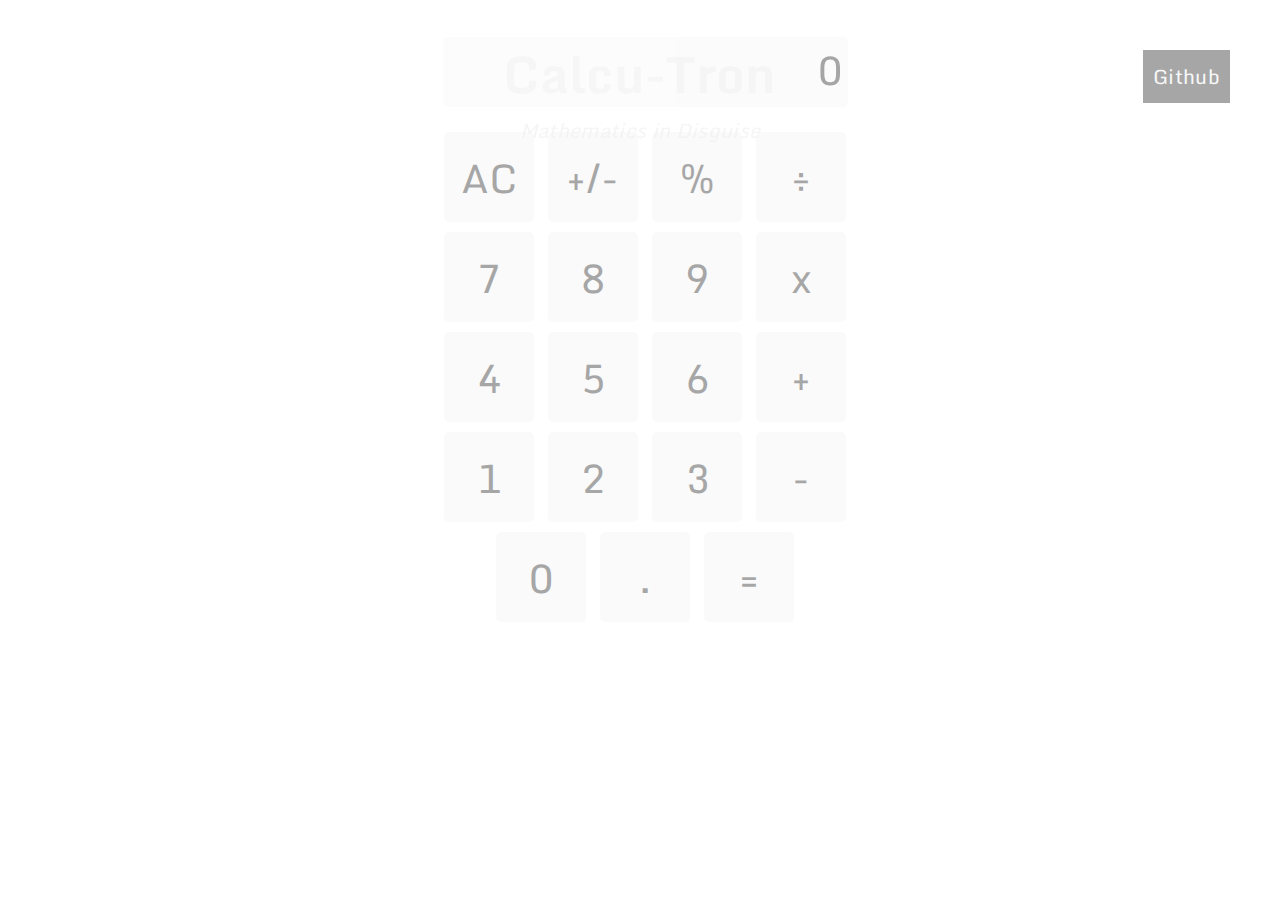
==== P3-Calculator/index.html @ de4c5837 "added const for storing initial values and operations" ====
<!DOCTYPE html>
<html lang="en">
<head>
    <meta charset="UTF-8">
    <meta name="viewport" content="width=device-width, initial-scale=1.0">
    <title>Calculator</title>
    <link rel="stylesheet" href="styles.css">
    <link rel="preconnect" href="https://fonts.gstatic.com">
    <link href="https://fonts.googleapis.com/css2?family=Major+Mono+Display&family=Monda&display=swap" rel="stylesheet">  
</head>
<body>
    <!-- Header & Github Link -->
    <p id='header'>
        <a id='header-github' href='https://github.com/coolio-coder'>Github</a>
    </p>
    <div class='title'><strong>Calcu-Tron</strong></div>
    <p class ='text'><em>Mathematics in Disguise</em></p>

    <!-- Calculator Body -->
    <div class='calcBody'>
        
        <div class="calcInput">
            <!-- User Output -->
            <span class='answer'>0</span>

            <!-- Top Row Buttons -->
            <button class='reset'>AC</button>
            <button class='operations' id='negative'>+/-</button>
            <button class='operations' id='percent'>%</button>
            <button class='operations' id='÷'>÷</button>

            <!-- Second Row Buttons -->
            <button class='numbers' id='7'>7</button>
            <button class='numbers' id='8'>8</button>
            <button class='numbers' id='9'>9</button>
            <button class='operations' id='x'>x</button>
            
            <!-- Third Row Buttons -->
            <button class='numbers' id='4'>4</button>
            <button class='numbers' id='5'>5</button>
            <button class='numbers' id='6'>6</button>
            <button class='operations' id='+'>+</button>

            <!-- Fourth Row Buttons -->
            <button class='numbers' id='1'>1</button>
            <button class='numbers' id='2'>2</button>
            <button class='numbers' id='3'>3</button>
            <button class='operations' id='-'>-</button>
            
            <!-- Last Row Buttons -->
            <button class='numbers' id='0'>0</button>
            <button class='operations' id='.'>.</button>
            <button class='operations' id='equal'>=</button>

            
        </div>


    </div>

    

    <script src="scripts.js"></script>
</body>
</html>
---- P3-Calculator/styles.css ----
* {
    box-sizing:border-box;
    font-family: 'Monda', sans-serif;
    margin: 0;
    padding: 0;
}

html{
    width: 100vw;
    height: 100vh;
}

body{
    background-repeat: no-repeat;
    background-attachment: fixed;
    background-size: cover;
    background-position: top;
    background-image:url(https://i.pinimg.com/originals/cc/4e/01/cc4e012fc8d96cbe52d99dd863743823.jpg);
    width: 100%;
    height: 100%;
    font-family: Arial, Helvetica;
    letter-spacing: 0.02em;
     font-weight: 400;
    -webkit-font-smoothing: antialiased; 
   }
   

.title {
    position: relative;
    text-align: center;
    font-size: 50px;
    color: whitesmoke;
}

.text {
    position: relative;
    text-align: center;
    font-size: 20px;
    color: whitesmoke;
}

#header-github {
    background-color: gray;
    opacity: 1;
    color: whitesmoke;
    padding: 10px;
    text-decoration: none;
    font-size: 20px;
    margin: 5px 50px 15px;
    position: relative;
}
#header {
      font-family: 'Mona', san-serif; 
      opacity: .7;
      color: gray;
      top: 60px;
      text-align: right;
      position: relative;
}



.calcBody{
    position: relative;
    width: 450px;
    height: 650px;
    top: calc(50% - 600px);
    left: calc(50% - 220px);
    background: inherit;
    border-radius: 5px;
    overflow: hidden;
  }

  .calcBody:after{
    content: '';
    width: 650px;
    height: 900px;
    background: inherit; 
    position: absolute;
    left: -25px;
    left position
    right: 0;
    top: -25px;  
    top position 
    bottom: 0;
    box-shadow: inset 0 0 0 200px rgba(255,255,255,0.05);
    filter: blur(20px);
   }

   .calcInput {
    position: relative;
    margin-top: 50px;
    text-align: center;
    z-index: 1;

  }
  .calcInput > *{
    display: inline-block;
    width: 200px;
  }

.answer {
    width: 405px;
    height: 70px;
    opacity: 0.35;
    margin: 5px;
    bottom: 15px;
    padding-bottom: 5px;
    padding-right: 5px;
    border: 0;
    font-size: 40px;
    position: relative;
    text-align: right;
    border-radius: 5px;

    background-color: whitesmoke;
  }

button {
  border-radius: 5px;
  cursor: pointer;
  width: 90px;
  height: 90px;
  opacity: 0.35;
  margin: 5px;
  border: 0;
  font-size: 40px;
}

button.reset {
  width: 90px;
  height: 90px;
  opacity: 0.35;
  margin: 5px;
  border: 0;
  font-size: 40px;
}

button.operations {
  width: 90px;
  height: 90px;
  opacity: 0.35;
  margin: 5px;
  border: 0;
  font-size: 40px;
}

button.numbers {
    width: 90px;
    height: 90px;
    opacity: 0.35;
    margin: 5px;
    border: 0;
    font-size: 40px;
}

#1 {
  width: 194px;
  height: 90px;
  opacity: 0.35;
  margin: 5px;
  border: 0;
  font-size: 40px;
}
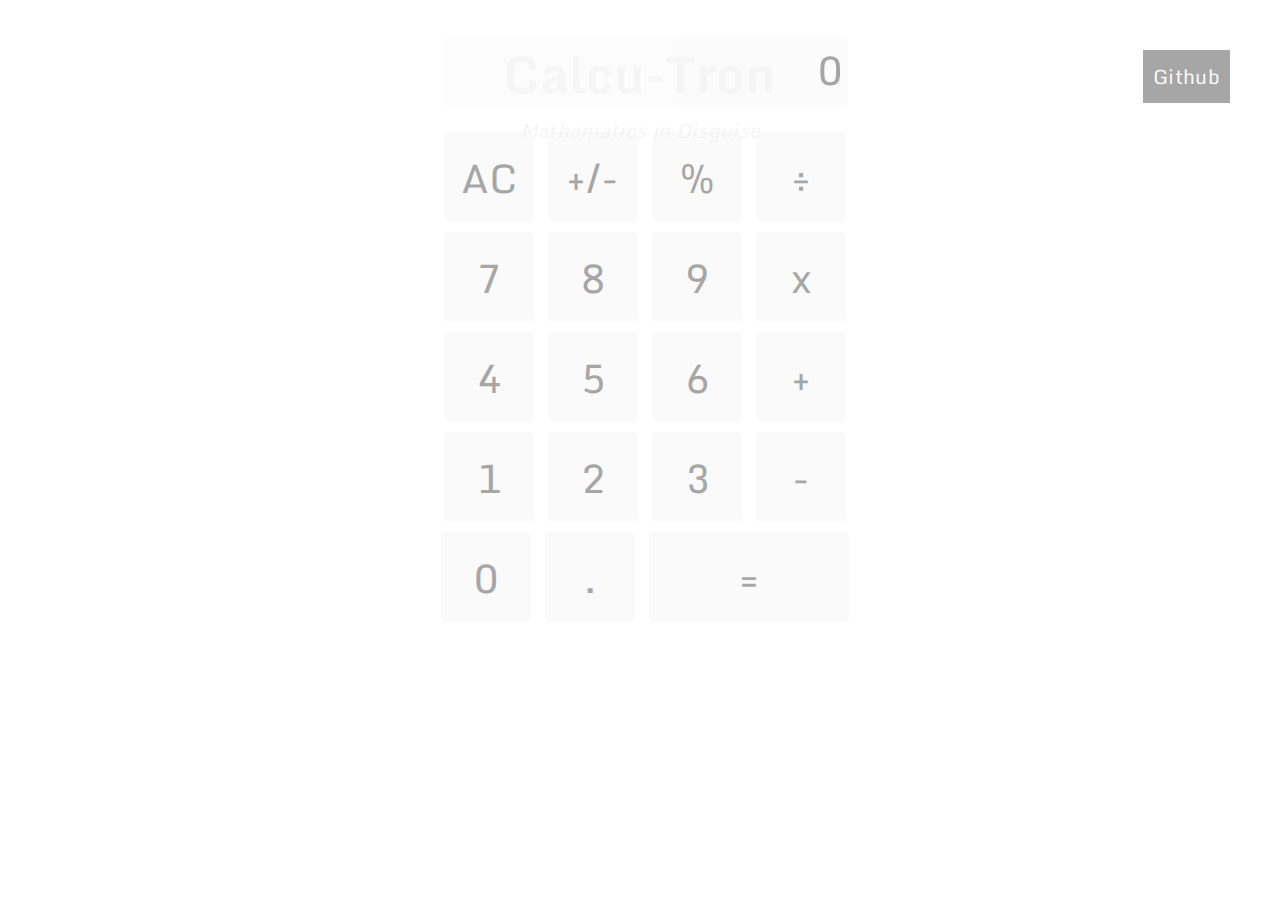
==== commit 71561a76: "added basic arithmetic" ====
--- a/P3-Calculator/index.html
+++ b/P3-Calculator/index.html
@@ -24,7 +24,7 @@
             <span class='answer'>0</span>
 
             <!-- Top Row Buttons -->
-            <button class='reset'>AC</button>
+            <button class='ACreset'>AC</button>
             <button class='operations' id='negative'>+/-</button>
             <button class='operations' id='percent'>%</button>
             <button class='operations' id='÷'>÷</button>
@@ -50,7 +50,7 @@
             <!-- Last Row Buttons -->
             <button class='numbers' id='0'>0</button>
             <button class='operations' id='.'>.</button>
-            <button class='operations' id='equal'>=</button>
+            <button class='equal'>=</button>
 
             
         </div>
--- a/P3-Calculator/styles.css
+++ b/P3-Calculator/styles.css
@@ -128,7 +128,7 @@
   font-size: 40px;
 }
 
-button.reset {
+button.ACreset {
   width: 90px;
   height: 90px;
   opacity: 0.35;
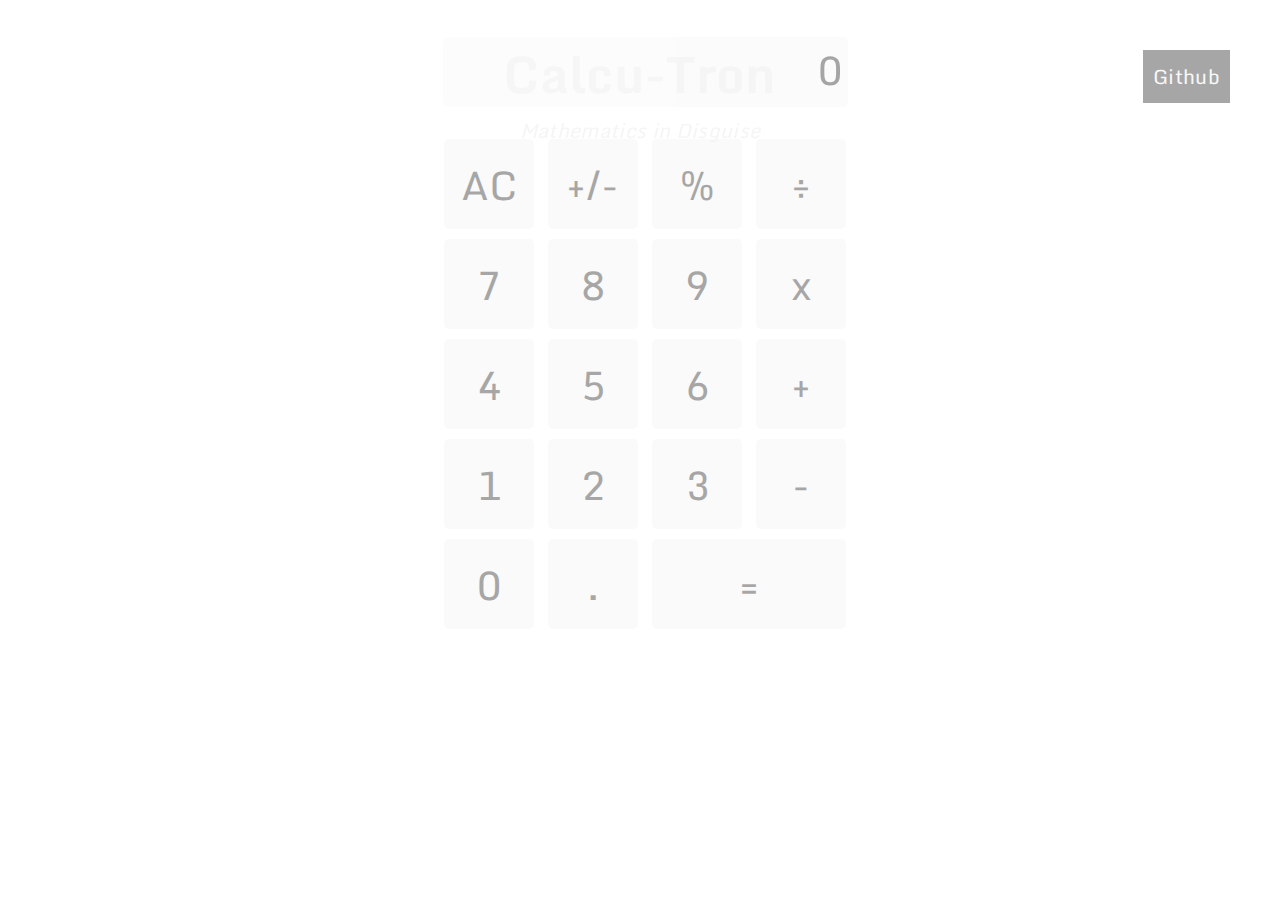
==== commit 5375f659: "added functionalities for percentage, negative sign, and float" ====
--- a/P3-Calculator/index.html
+++ b/P3-Calculator/index.html
@@ -25,15 +25,15 @@
 
             <!-- Top Row Buttons -->
             <button class='ACreset'>AC</button>
-            <button class='operations' id='negative'>+/-</button>
-            <button class='operations' id='percent'>%</button>
+            <button class='negative' id='negative'>+/-</button>
+            <button class='percent' id='percent'>%</button>
             <button class='operations' id='÷'>÷</button>
 
             <!-- Second Row Buttons -->
             <button class='numbers' id='7'>7</button>
             <button class='numbers' id='8'>8</button>
             <button class='numbers' id='9'>9</button>
-            <button class='operations' id='x'>x</button>
+            <button class='operations' id='*'>x</button>
             
             <!-- Third Row Buttons -->
             <button class='numbers' id='4'>4</button>
@@ -49,7 +49,7 @@
             
             <!-- Last Row Buttons -->
             <button class='numbers' id='0'>0</button>
-            <button class='operations' id='.'>.</button>
+            <button class='addFloat' id='.'>.</button>
             <button class='equal'>=</button>
 
             
--- a/P3-Calculator/styles.css
+++ b/P3-Calculator/styles.css
@@ -113,6 +113,7 @@
     position: relative;
     text-align: right;
     border-radius: 5px;
+    overflow: hidden;
 
     background-color: whitesmoke;
   }
@@ -128,25 +129,7 @@
   font-size: 40px;
 }
 
-button.ACreset {
-  width: 90px;
-  height: 90px;
-  opacity: 0.35;
-  margin: 5px;
-  border: 0;
-  font-size: 40px;
-}
-
-button.operations {
-  width: 90px;
-  height: 90px;
-  opacity: 0.35;
-  margin: 5px;
-  border: 0;
-  font-size: 40px;
-}
-
-button.numbers {
+button.numbers, button.addFloat, button.operations, button.ACreset, button.percent, button.negative {
     width: 90px;
     height: 90px;
     opacity: 0.35;
@@ -155,7 +138,7 @@
     font-size: 40px;
 }
 
-#1 {
+button.equal {
   width: 194px;
   height: 90px;
   opacity: 0.35;
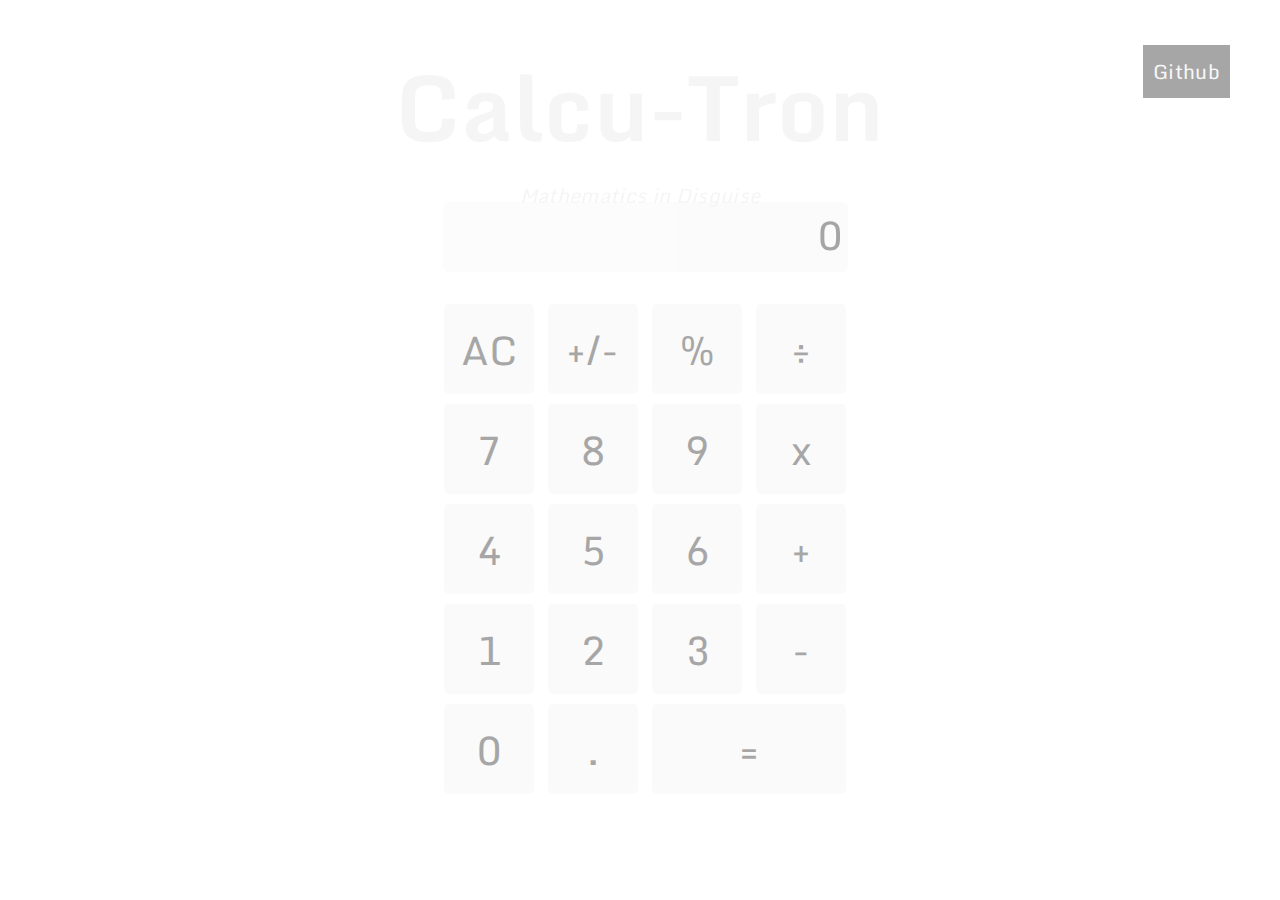
==== commit 474a03f1: "formatted the title" ====
--- a/P3-Calculator/index.html
+++ b/P3-Calculator/index.html
@@ -13,7 +13,7 @@
     <p id='header'>
         <a id='header-github' href='https://github.com/coolio-coder'>Github</a>
     </p>
-    <div class='title'><strong>Calcu-Tron</strong></div>
+    <h1 class='title'><strong>Calcu-Tron</strong></h1>
     <p class ='text'><em>Mathematics in Disguise</em></p>
 
     <!-- Calculator Body -->
--- a/P3-Calculator/styles.css
+++ b/P3-Calculator/styles.css
@@ -29,7 +29,7 @@
 .title {
     position: relative;
     text-align: center;
-    font-size: 50px;
+    font-size: 90px;
     color: whitesmoke;
 }
 
@@ -54,7 +54,7 @@
       font-family: 'Mona', san-serif; 
       opacity: .7;
       color: gray;
-      top: 60px;
+      top: 55px;
       text-align: right;
       position: relative;
 }
@@ -65,7 +65,7 @@
     position: relative;
     width: 450px;
     height: 650px;
-    top: calc(50% - 600px);
+    top: calc(50% - 500px);
     left: calc(50% - 220px);
     background: inherit;
     border-radius: 5px;
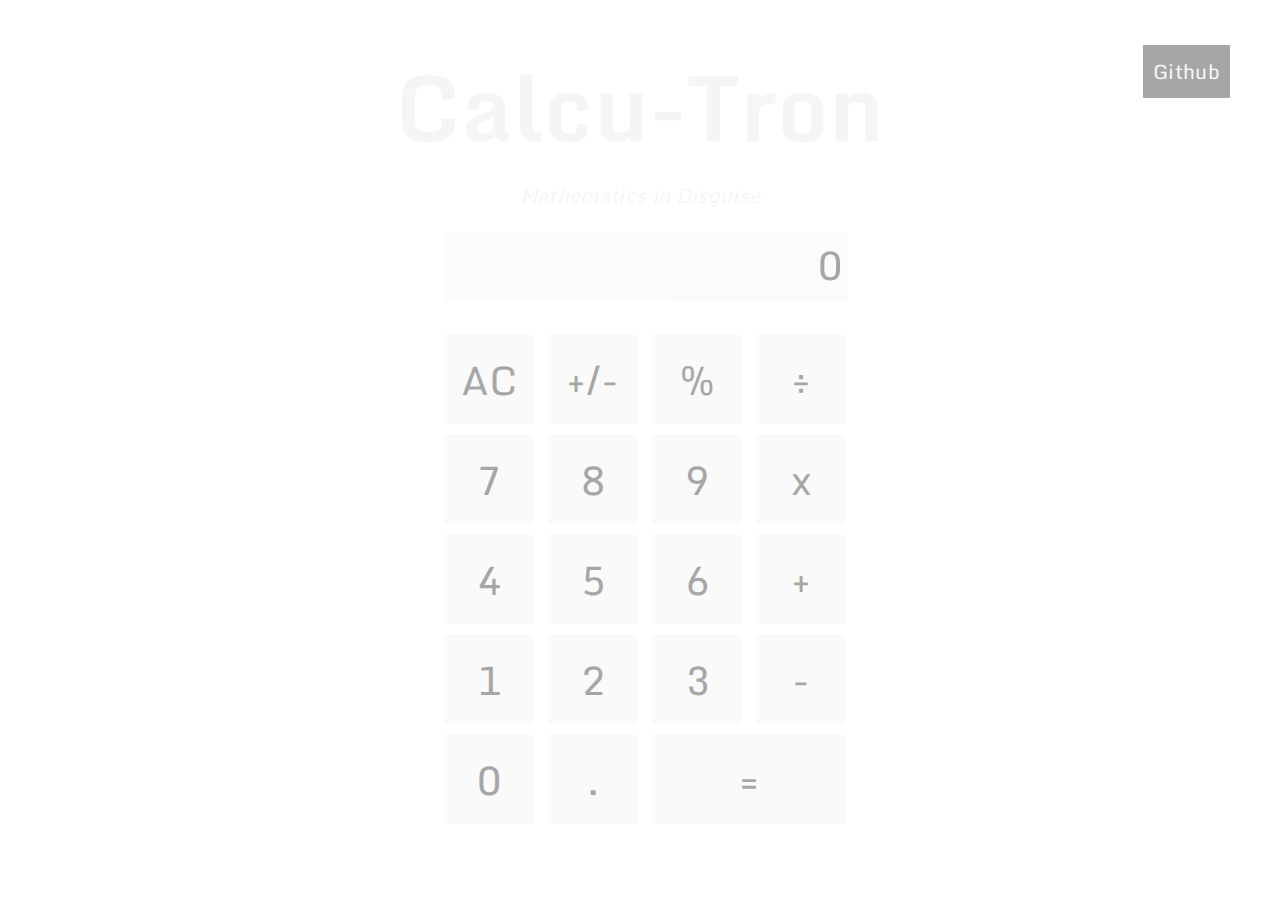
==== commit f5fd134f: "added key binding functionalities and small bugs here and there" ====
--- a/P3-Calculator/index.html
+++ b/P3-Calculator/index.html
@@ -27,7 +27,7 @@
             <button class='ACreset'>AC</button>
             <button class='negative' id='negative'>+/-</button>
             <button class='percent' id='percent'>%</button>
-            <button class='operations' id='÷'>÷</button>
+            <button class='operations' id='/'>÷</button>
 
             <!-- Second Row Buttons -->
             <button class='numbers' id='7'>7</button>
--- a/P3-Calculator/styles.css
+++ b/P3-Calculator/styles.css
@@ -65,7 +65,7 @@
     position: relative;
     width: 450px;
     height: 650px;
-    top: calc(50% - 500px);
+    top: calc(50% - 470px);
     left: calc(50% - 220px);
     background: inherit;
     border-radius: 5px;
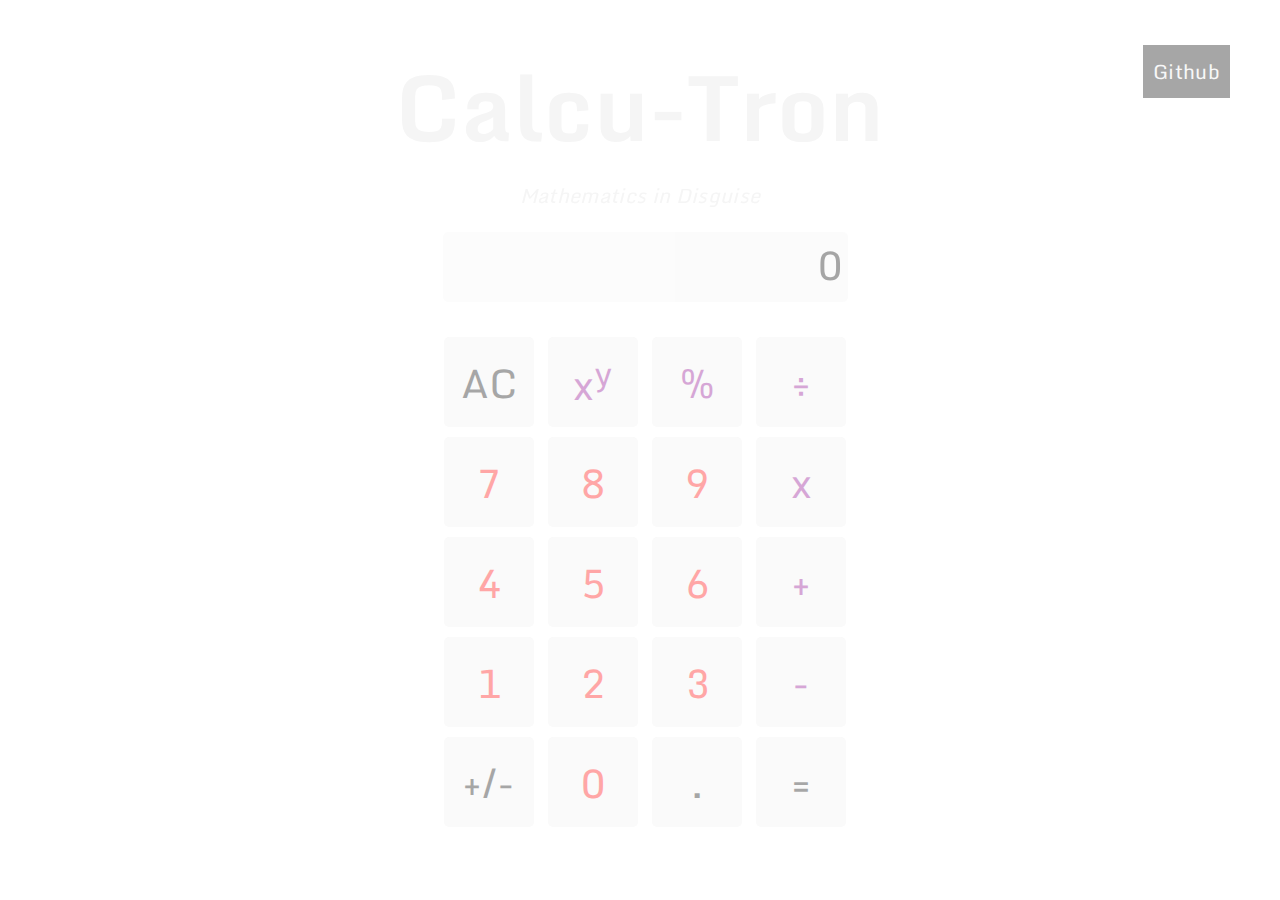
==== commit c4b3ec1b: "added exponential key and colored the number keys and the operator keys" ====
--- a/P3-Calculator/index.html
+++ b/P3-Calculator/index.html
@@ -25,7 +25,7 @@
 
             <!-- Top Row Buttons -->
             <button class='ACreset'>AC</button>
-            <button class='negative' id='negative'>+/-</button>
+            <button class='operations' id='exp'>x<sup>y</sup></button>
             <button class='percent' id='percent'>%</button>
             <button class='operations' id='/'>÷</button>
 
@@ -48,6 +48,7 @@
             <button class='operations' id='-'>-</button>
             
             <!-- Last Row Buttons -->
+            <button class='negative' id='negative'>+/-</button>
             <button class='numbers' id='0'>0</button>
             <button class='addFloat' id='.'>.</button>
             <button class='equal'>=</button>
--- a/P3-Calculator/styles.css
+++ b/P3-Calculator/styles.css
@@ -129,7 +129,7 @@
   font-size: 40px;
 }
 
-button.numbers, button.addFloat, button.operations, button.ACreset, button.percent, button.negative {
+button.addFloat, button.ACreset, button.percent, button.negative,button.equal {
     width: 90px;
     height: 90px;
     opacity: 0.35;
@@ -138,11 +138,35 @@
     font-size: 40px;
 }
 
-button.equal {
-  width: 194px;
+#exp {
+  width: 90px;
   height: 90px;
   opacity: 0.35;
   margin: 5px;
   border: 0;
   font-size: 40px;
-}+  position: relative;
+  top: 3px;
+}
+
+button.operations, button.percent {
+  width: 90px;
+  height: 90px;
+  opacity: 0.35;
+  margin: 5px;
+  border: 0;
+  font-size: 40px;
+
+  color: 	rgb(139,0,139);
+}
+
+button.numbers {
+  width: 90px;
+  height: 90px;
+  opacity: 0.35;
+  margin: 5px;
+  border: 0;
+  font-size: 40px;
+
+  color: red;
+}
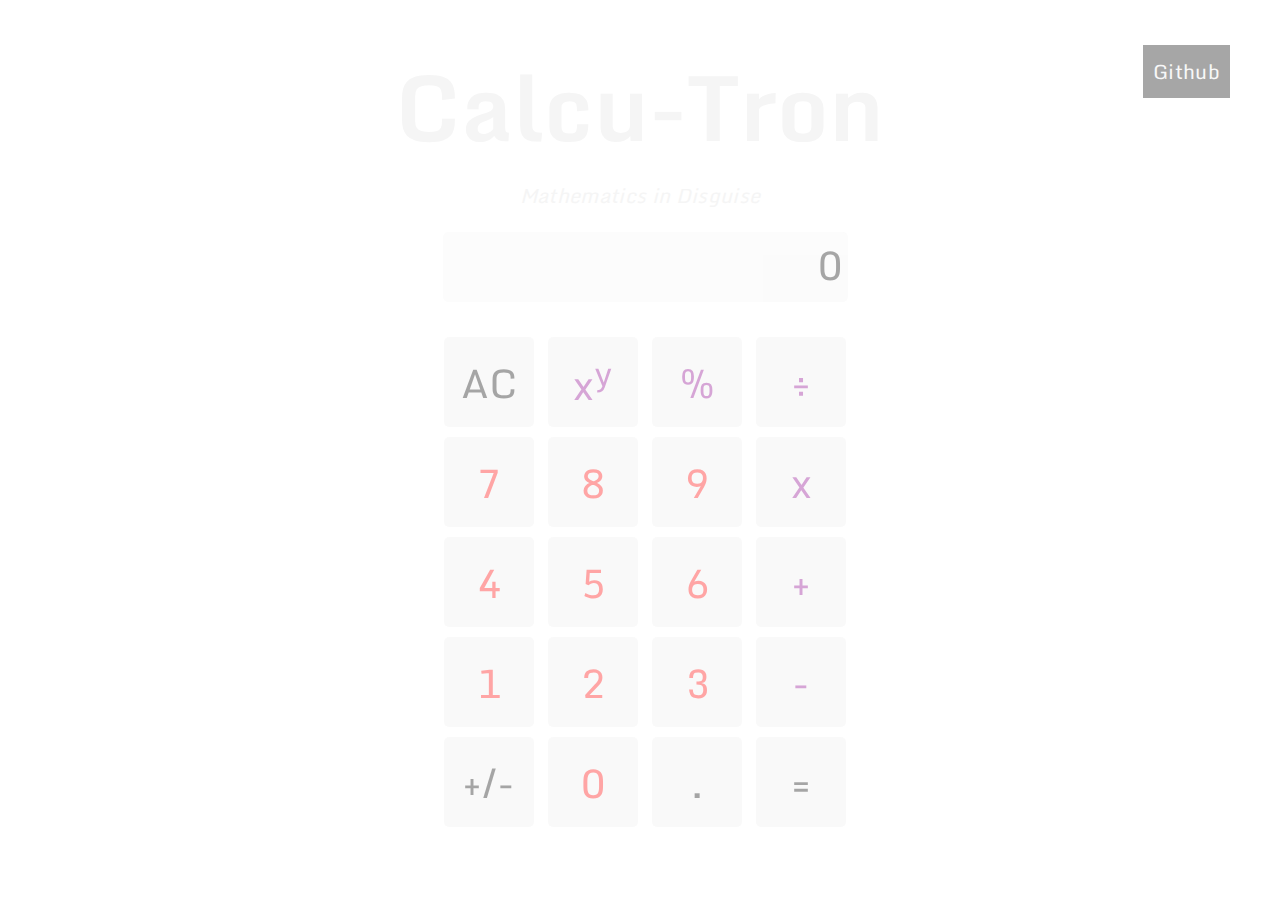
==== commit be310f9c: "fixed github link" ====
--- a/P3-Calculator/index.html
+++ b/P3-Calculator/index.html
@@ -10,10 +10,10 @@
 </head>
 <body>
     <!-- Header & Github Link -->
-    <p id='header'>
+    <div id='header'>
         <a id='header-github' href='https://github.com/coolio-coder'>Github</a>
-    </p>
-    <h1 class='title'><strong>Calcu-Tron</strong></h1>
+    </div>
+    <div class='title'><strong>Calcu-Tron</strong></div>
     <p class ='text'><em>Mathematics in Disguise</em></p>
 
     <!-- Calculator Body -->
--- a/P3-Calculator/styles.css
+++ b/P3-Calculator/styles.css
@@ -31,6 +31,7 @@
     text-align: center;
     font-size: 90px;
     color: whitesmoke;
+    z-index: -1;
 }
 
 .text {
